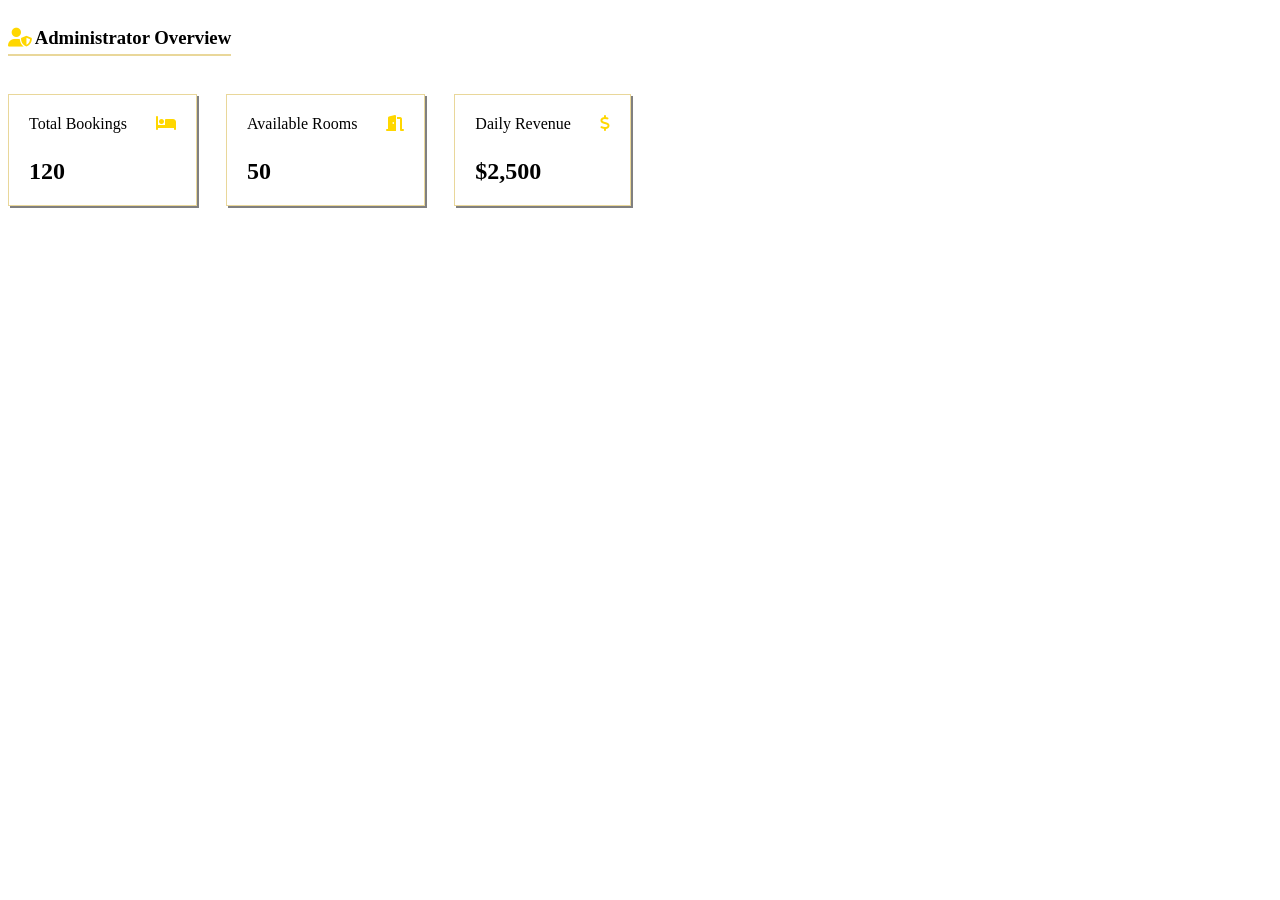
==== dashboard.html @ b8942709 "Add files via upload" ====
<!DOCTYPE html>
<html lang="en">
<head>
    <meta charset="UTF-8">
    <meta name="viewport" content="width=device-width, initial-scale=1.0">
    <title>SX3</title>
    <link rel="stylesheet" href="table.css">
    <link rel="stylesheet" href="https://cdnjs.cloudflare.com/ajax/libs/font-awesome/6.5.0/css/all.min.css">
</head>
<body>
    <h3 id="underline"><i class="fa-solid fa-user-shield"></i>  Administrator Overview</h3>
    <div class="report">
        <span>Total Bookings    
            <i class="fa-solid fa-bed"></i><div>120</div></span>
        <span>Available Rooms 
            <i class="fa-solid fa-door-open"></i><div>50</div></span>
        <span>Daily Revenue 
            <i class="fa-solid fa-dollar-sign"></i>   <div>$2,500</div></span>
    </div>
</body>
</html>
---- table.css ----
.a td{
    color:blue;
    padding: 10px;
}
i{
    color:gold;
}
.heading{
    text-decoration:underline;
    padding-bottom: 10px;
    background-color:gold;
}
#underline{
    border-bottom: 2px solid rgba(212,175,55,0.5);
    display: inline-block;
    padding-bottom: 5px;
}
.report span{
    border: 1px solid rgba(212,175,55,0.5);
    margin-right:25px;
    box-shadow: 2px 2px gray;
    padding:20px;
    display:inline-block;
    margin-top:20px;
}
.report span i{
    padding-left:25px;
}
.report div{
    font-family:Georgia;
    margin-top: 25px;
    font-size: 18pt;
    font-weight: bold;
}
input:focus{
    background-color: red;
    color:white;
}
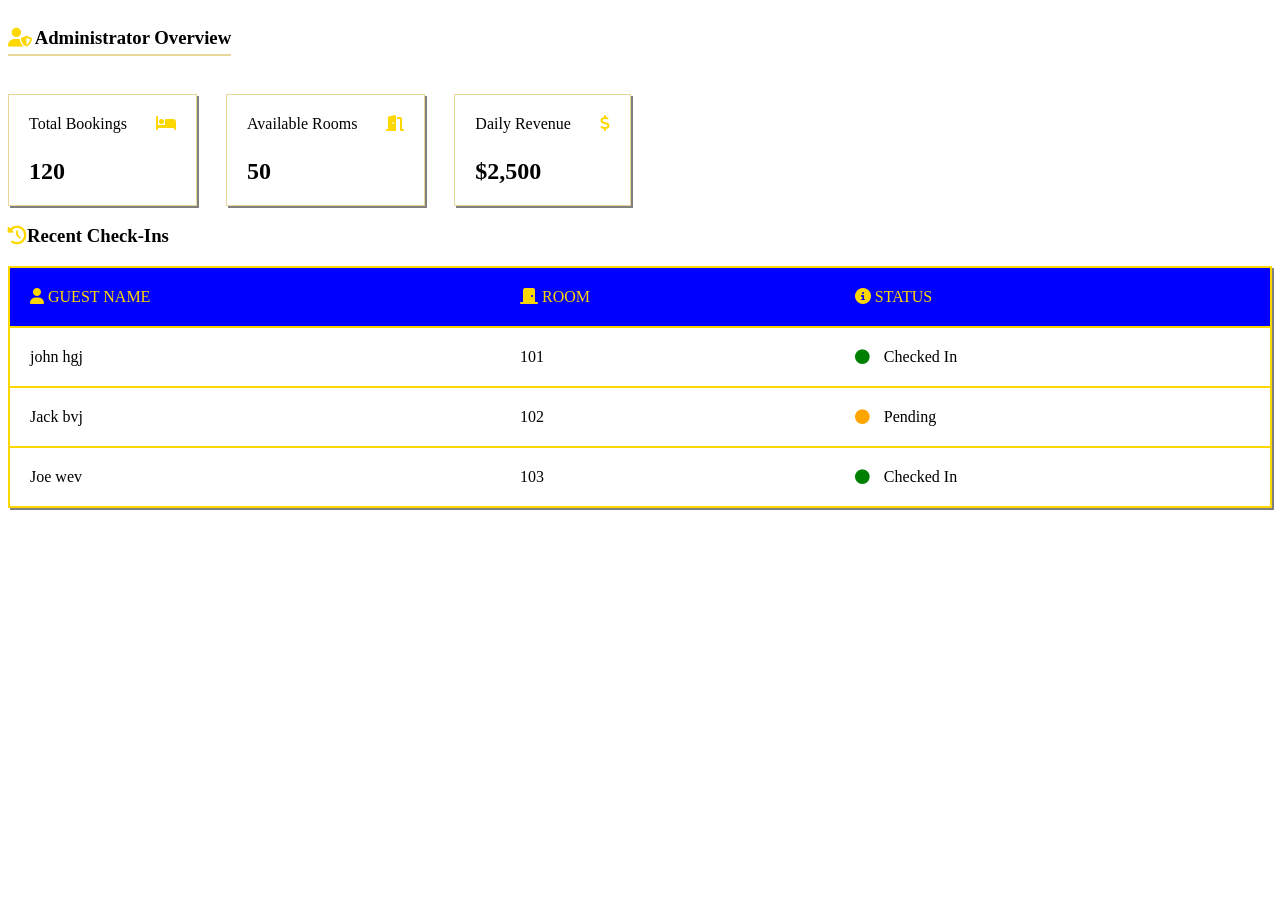
==== commit d8e14560: "Add files via upload" ====
--- a/dashboard.html
+++ b/dashboard.html
@@ -17,5 +17,32 @@
         <span>Daily Revenue 
             <i class="fa-solid fa-dollar-sign"></i>   <div>$2,500</div></span>
     </div>
+    <h3><i class="fa-solid fa-clock-rotate-left"></i>Recent Check-Ins</h3>
+    <table class="table">
+        <thead>
+            <tr>
+                <td><i class="fa-solid fa-user"></i> GUEST NAME</td>
+                <td><i class="fa-solid fa-door-closed"></i> ROOM</td>
+                <td><i class="fa-solid fa-circle-info"></i></i> STATUS</td>
+            </tr>
+        </thead>
+        <tbody>
+             <tr>
+                <td>john hgj</td>
+                <td>101</td>
+                <td><i class="fa-solid fa-circle checkin"></i> Checked In</td>
+            </tr>
+             <tr>
+                <td>Jack bvj</td>
+                <td>102</td>
+                <td><i class="fa-solid fa-circle pending"></i> Pending</td>
+            </tr> 
+            <tr>
+                <td>Joe wev</td>
+                <td>103</td>
+                <td><i class="fa-solid fa-circle checkin"></i> Checked In</td>
+            </tr>
+        </tbody>
+    </table>
 </body>
 </html>
--- a/table.css
+++ b/table.css
@@ -36,3 +36,32 @@
     background-color: red;
     color:white;
 }
+thead{
+    background-color: blue;
+    color:gold;
+}
+tbody{
+    background-color: white;
+}
+.table{
+    width: 100%;
+    box-shadow: 2px 2px gray;
+    border:2px solid gold;
+    border-collapse: collapse;
+}
+.table td{
+padding: 20px;
+}
+.table tr{
+    border-bottom: 2px solid gold;
+}
+.checkin{
+    font-size:11pt;
+    padding-right: 10px;
+    color:green;
+}
+.pending{
+    font-size:11pt;
+    padding-right: 10px;
+    color:orange;
+}
